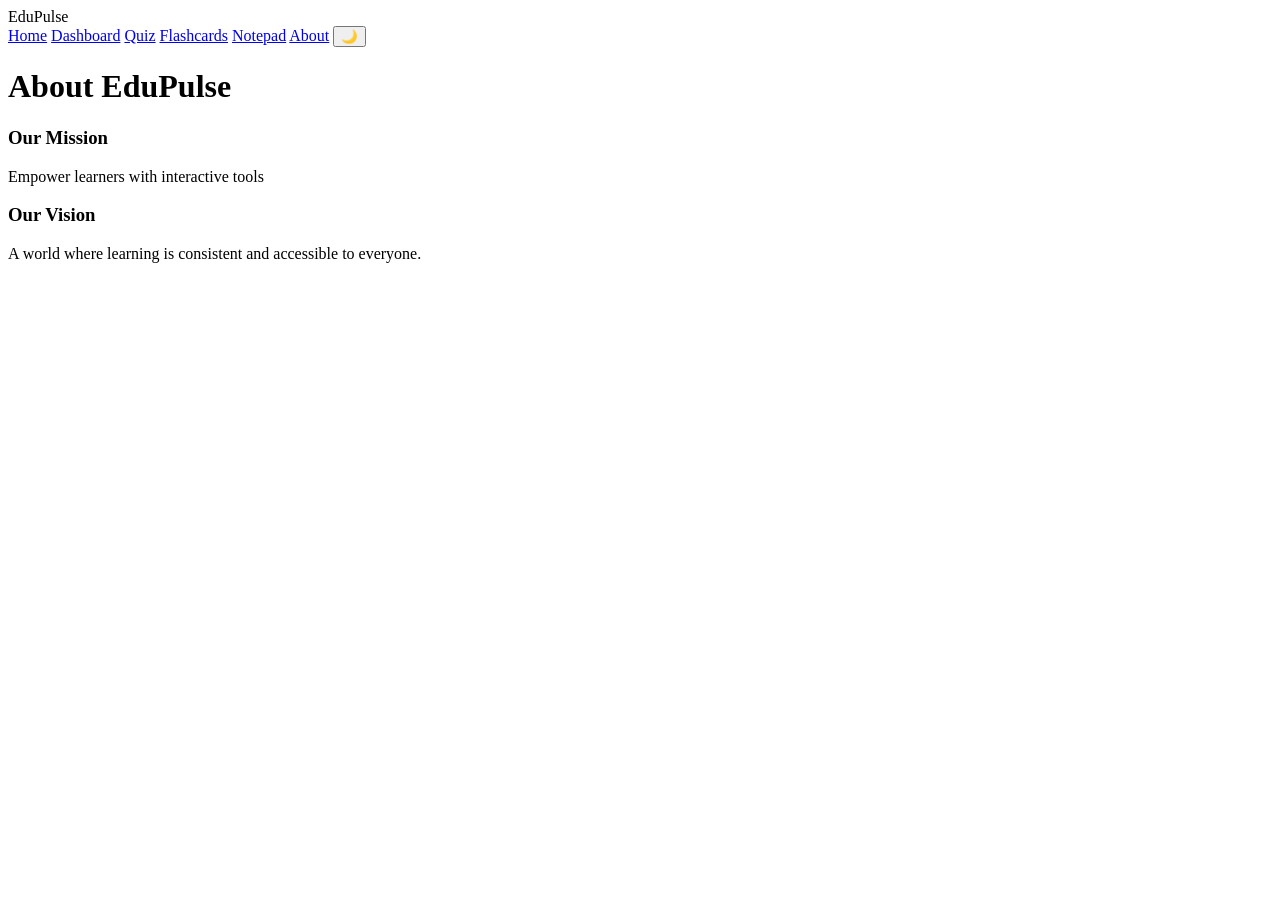
==== about.html @ 2ea5e323 "Add files via upload" ====
<!DOCTYPE html>
<html lang="en" data-theme="dark">
<head>
  <meta charset="UTF-8"/>
  <meta name="viewport" content="width=device-width, initial-scale=1.0"/>
  <title>EduPulse | About</title>
  <link rel="stylesheet" href="css/styles.css"/>
  <link href="https://fonts.googleapis.com/css2?family=Inter:wght@400;600;800&display=swap" rel="stylesheet"/>
</head>
<body>
  <nav class="navbar">
    <div class="logo" onclick="location.href='index.html'">Edu<span>Pulse</span></div>
    <div class="nav-links">
      <a href="index.html">Home</a>
      <a href="dashboard.html">Dashboard</a>
      <a href="quiz.html">Quiz</a>
      <a href="flashcards.html">Flashcards</a>
      <a href="notepad.html">Notepad</a>
      <a href="about.html" class="active">About</a>
      <button id="theme-btn" class="btn-primary" aria-label="Toggle theme">🌙</button>
    </div>
  </nav>

  <main class="container">
    <h1 class="gradient-text">About EduPulse</h1>
    
   
    <section class="card-grid about-grid">
      <div class="glass-card hover-zoom">
        <h3>Our Mission</h3>
        <p>Empower learners with interactive tools</p>
      </div>
      <div class="glass-card hover-zoom">
        <h3>Our Vision</h3>
        <p>A world where learning is consistent and accessible to everyone.</p>
      </div>
    </section>
  </main>

  <script src="js/main.js" defer></script>
</body>
</html>
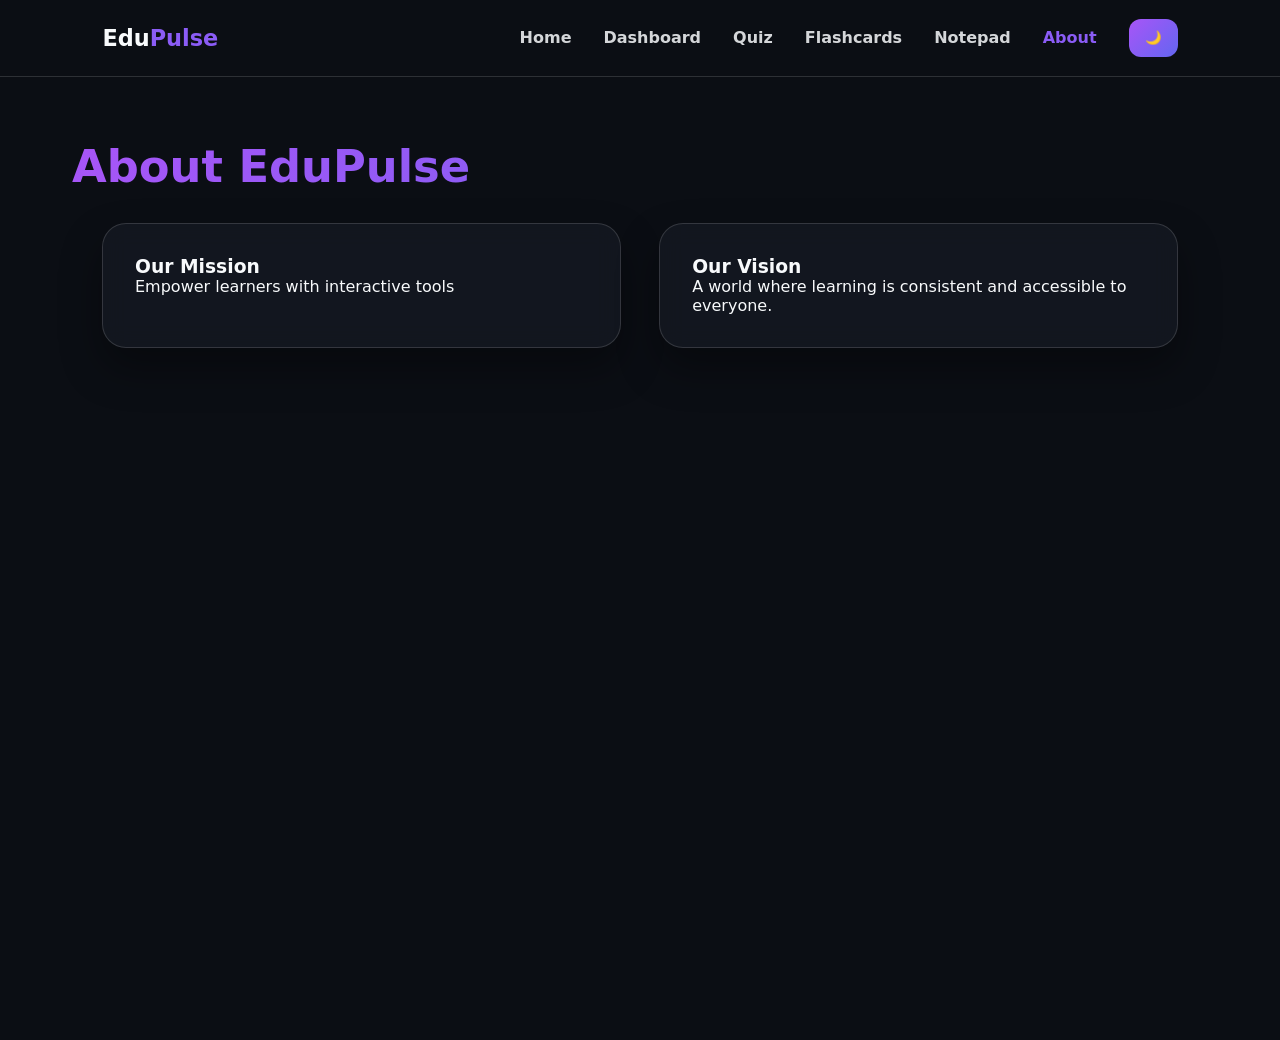
==== commit 9759eca2: "Update about.html" ====
--- a/about.html
+++ b/about.html
@@ -4,7 +4,7 @@
   <meta charset="UTF-8"/>
   <meta name="viewport" content="width=device-width, initial-scale=1.0"/>
   <title>EduPulse | About</title>
-  <link rel="stylesheet" href="css/styles.css"/>
+  <link rel="stylesheet" href="styles.css"/>
   <link href="https://fonts.googleapis.com/css2?family=Inter:wght@400;600;800&display=swap" rel="stylesheet"/>
 </head>
 <body>
@@ -37,6 +37,6 @@
     </section>
   </main>
 
-  <script src="js/main.js" defer></script>
+  <script src="main.js" defer></script>
 </body>
 </html>
--- a/styles.css
+++ b/styles.css
@@ -0,0 +1,196 @@
+:root {
+  --bg: #0b0e14;
+  --card-bg: rgba(23, 28, 38, 0.65);
+  --text: #f8fafc;
+  --accent: #8b5cf6;
+  --accent-2: #6366f1;
+  --glass-border: rgba(255, 255, 255, 0.14);
+  --gradient: linear-gradient(135deg, #a855f7 0%, #6366f1 100%);
+  --shadow-xl: 0 35px 60px -15px rgba(0, 0, 0, 0.6);
+  --shadow: 0 20px 40px rgba(0,0,0,0.35);
+}
+
+/* Light theme overrides */
+[data-theme="light"] {
+  --bg: #f1f5f9;
+  --card-bg: rgba(255,255,255,0.92);
+  --text: #0f172a;
+  --glass-border: rgba(0,0,0,0.14);
+}
+
+/* Base */
+* { box-sizing: border-box; margin: 0; padding: 0; font-family: 'Inter', system-ui, Segoe UI, Roboto, sans-serif; }
+html, body { height: 100%; }
+body { background: var(--bg); color: var(--text); overflow-x: hidden; }
+
+/* Navbar */
+.navbar {
+  position: fixed; top: 0; width: 100%; padding: 1.2rem 8%;
+  display: flex; justify-content: space-between; align-items: center;
+  background: var(--bg); border-bottom: 1px solid var(--glass-border); z-index: 1000;
+}
+.logo { font-weight: 800; font-size: 1.4rem; cursor: pointer; }
+.logo span { color: var(--accent); }
+.nav-links { display: flex; gap: 2rem; align-items: center; }
+.nav-links a { color: var(--text); text-decoration: none; font-weight: 600; opacity: 0.85; }
+.nav-links a.active { opacity: 1; color: var(--accent); }
+.btn-primary { background: var(--gradient); border: none; color: white; padding: 0.7rem 1rem; border-radius: 12px; font-weight: 800; cursor: pointer; }
+.btn-primary.outline { background: transparent; border: 2px solid var(--accent); color: var(--text); }
+.btn-xs { padding: 0.35rem 0.6rem; font-size: 0.8rem; border-radius: 10px; }
+.btn-lg { padding: 1rem 1.6rem; font-size: 1rem; }
+
+/* Layout container */
+.container { max-width: 1200px; margin: 140px auto 80px; padding: 0 2rem; }
+
+/* Hero sections */
+.hero {
+  position: relative;
+  margin-top: 90px;
+  min-height: 40vh;
+  display: flex; align-items: center; justify-content: center;
+  text-align: center;
+}
+.hero-dashboard {
+  background: url('../assets/home-hero.jpg') center/cover no-repeat fixed;
+  min-height: 60vh;
+}
+.hero-overlay { position: absolute; inset: 0; background: rgba(0,0,0,0.45); }
+.hero-content { position: relative; z-index: 1; display: flex; flex-direction: column; gap: 1rem; align-items: center; padding: 2rem; }
+.gradient-text { background: var(--gradient); -webkit-background-clip: text; background-clip: text; color: transparent; font-size: 2.8rem; font-weight: 800; }
+
+/* Glass card */
+.glass-card {
+  background: var(--card-bg); border: 1px solid var(--glass-border); border-radius: 24px; padding: 2rem; box-shadow: var(--shadow);
+  backdrop-filter: blur(12px);
+}
+
+/* Pills */
+.pill { display: inline-block; background: rgba(255,255,255,0.08); border: 1px solid var(--glass-border); border-radius: 999px; padding: 0.35rem 0.8rem; font-size: 0.85rem; font-weight: 700; }
+
+/* Dashboard stats + cards */
+.stats-bar { display: flex; justify-content: center; gap: 1rem; margin: 1.5rem 0 2rem; flex-wrap: wrap; }
+.mini-stat-card { background: var(--card-bg); border: 1px solid var(--accent); padding: 0.6rem 1rem; border-radius: 999px; font-weight: 800; box-shadow: var(--shadow); }
+
+.dashboard-grid { display: grid; grid-template-columns: repeat(auto-fit, minmax(280px, 1fr)); gap: 2.2rem; }
+.feature-card {
+  text-decoration: none; color: var(--text);
+  background: var(--card-bg); border: 1px solid var(--glass-border);
+  border-radius: 24px; padding: 3rem 2rem; box-shadow: var(--shadow-xl); backdrop-filter: blur(12px);
+  display: flex; flex-direction: column; align-items: center; gap: 1rem;
+  transition: transform .25s ease, box-shadow .25s ease, border-color .25s ease, filter .25s ease;
+}
+.feature-card:hover { transform: translateY(-10px) scale(1.03); border-color: var(--accent); box-shadow: 0 40px 80px rgba(99,102,241,0.32); filter: saturate(1.1); }
+.card-icon { font-size: 3.2rem; }
+
+/* Inputs */
+.input-row { display: flex; gap: 1rem; flex-wrap: wrap; align-items: center; }
+.input-group { display: flex; flex-direction: column; gap: 0.5rem; min-width: 220px;margin:30px; }
+label { font-size: 0.95rem; font-weight: 800; opacity: 0.9; letter-spacing: 0.3px; transition: color .2s ease; }
+label:hover { color: var(--accent); }
+input, select, textarea {
+  background: rgba(0,0,0,0.2); border: 1px solid var(--glass-border); border-radius: 12px; color: var(--text); outline: none; padding: 0.8rem; width: 100%;
+}
+input::placeholder, textarea::placeholder { opacity: 0.6; }
+input:focus, select:focus, textarea:focus { border-color: var(--accent); }
+
+/* Quiz (spacious, card-based) */
+.quiz-card {
+  max-width: 900px; margin: 0 auto; position: relative;
+  background: var(--card-bg); border: 1px solid var(--glass-border); border-radius: 20px; padding: 2rem; box-shadow: var(--shadow);
+}
+.quiz-top { display: flex; justify-content: space-between; align-items: center; margin-bottom: 1.5rem; }
+#quiz-timer { font-weight: 800; }
+#question-text { margin-top: 0.5rem; line-height: 1.5; }
+.options-grid { display: grid; grid-template-columns: 1fr 1fr; gap: 1.5rem; margin-top: 1.5rem; }
+.btn-option {
+  padding: 1rem; background: var(--card-bg); border: 1px solid var(--glass-border);
+  border-radius: 15px; cursor: pointer; text-align: center; font-weight: 700;
+  transition: background .25s ease, transform .25s ease, box-shadow .25s ease, color .25s ease;
+}
+.btn-option:hover { background: var(--accent-2); color: white; transform: translateY(-4px) scale(1.03); box-shadow: 0 20px 40px rgba(99,102,241,0.35); }
+.quiz-result { text-align: center; padding: 2rem; }
+.quiz-result .actions { display: flex; gap: 1rem; justify-content: center; margin-top: 1rem; }
+.quiz-result .card-icon { font-size: 3rem; margin-bottom: 0.5rem; }
+#confetti-canvas { position: absolute; inset: 0; width: 100%; height: 100%; pointer-events: none; }
+
+/* Flashcards */
+.card-grid { display: grid; grid-template-columns: repeat(auto-fill, minmax(260px, 1fr)); gap: 1.8rem; margin-top: 2rem; }
+.flashcard { height: 220px; perspective: 1000px; }
+.flashcard-inner { position: relative; width: 100%; height: 100%; transition: transform 0.6s; transform-style: preserve-3d; cursor: pointer; }
+.flashcard.flipped .flashcard-inner { transform: rotateY(180deg); }
+.flashcard-front, .flashcard-back {
+  position: absolute; width: 100%; height: 100%; backface-visibility: hidden;
+  padding: 1rem; border-radius: 16px; display: flex; align-items: center; justify-content: center; text-align: center; border: 1px solid var(--glass-border);
+}
+.flashcard-front { background: var(--card-bg); font-weight: 700; }
+.flashcard-back { background: var(--gradient); color: white; transform: rotateY(180deg); }
+.btn-delete { background: rgba(0,0,0,0.25); border: none; color: white; padding: 6px 12px; border-radius: 8px; margin-top: 10px; cursor: pointer; }
+
+/* Notepad */
+.notes-board { display: grid; grid-template-columns: repeat(auto-fill, minmax(200px, 1fr)); gap: 2rem; margin-top: 2rem; }
+.note {
+  position: relative; min-height: 140px; padding: 1rem; border-radius: 12px; color: #0f172a; box-shadow: var(--shadow);
+  transition: transform .2s ease, box-shadow .2s ease;
+}
+.note:hover { transform: translateY(-4px); box-shadow: 0 25px 50px rgba(0,0,0,0.35); }
+.note .delete { position: absolute; top: 8px; right: 8px; background: rgba(0,0,0,0.1); border: none; color: #0f172a; padding: 4px 8px; border-radius: 8px; cursor: pointer; }
+
+/* Chatbot */
+.chat-fab {
+  position: fixed; bottom: 24px; right: 24px; width: 56px; height: 56px; border-radius: 50%;
+  background: var(--gradient); color: white; border: none; box-shadow: var(--shadow-xl); cursor: pointer; z-index: 900;
+  display: inline-flex; align-items: center; justify-content: center; font-size: 1.4rem;
+}
+.chatbot-container {
+  position: fixed; bottom: 24px; right: 24px; width: 360px; height: 460px;
+  background: var(--card-bg); border: 1px solid var(--glass-border); border-radius: 18px;
+  display: flex; flex-direction: column; overflow: hidden; box-shadow: var(--shadow-xl); z-index: 950;
+}
+.chat-header { background: var(--gradient); color: white; padding: 0.8rem 1rem; font-weight: 800; display: flex; justify-content: space-between; align-items: center; }
+.chat-messages { flex: 1; overflow-y: auto; padding: 0.8rem; display: flex; flex-direction: column; gap: 8px; }
+.message { padding: 10px 12px; border-radius: 10px; max-width: 85%; font-size: 0.92rem; line-height: 1.4; }
+.user-msg { background: var(--accent); color: white; align-self: flex-end; }
+.bot-msg { background: rgba(255,255,255,0.08); border: 1px solid var(--glass-border); align-self: flex-start; }
+.chat-input-area { display: flex; gap: 0.5rem; padding: 0.8rem; border-top: 1px solid var(--glass-border); }
+
+/* About page (animated, square-like cards) */
+.about-hero { padding: 3rem; margin-bottom: 2rem; text-align: center;}
+.about-hero h2 { font-size: 2rem; margin-bottom: 1.6rem; }
+.about-hero p { max-width: 800px; margin: 0 auto; opacity: 0.9; line-height: 1.6;  }
+
+.card-grid.about-grid { display: grid; grid-template-columns: repeat(auto-fit, minmax(280px, 1fr)); gap: 2.4rem; margin-top: 2rem; margin:30px; }
+.about-card {
+  background: var(--card-bg); border: 1px solid var(--glass-border); border-radius: 20px;
+  padding: 2rem; min-height: 280px; text-align: center;
+  display: flex; flex-direction: column; align-items: center; justify-content: center;
+  box-shadow: var(--shadow); backdrop-filter: blur(12px);
+  transition: transform .3s ease, box-shadow .3s ease, border-color .3s ease;
+  animation: fadeUp 0.8s ease both;
+
+}
+.about-card:hover { transform: translateY(-10px) scale(1.05) rotate(-1deg); border-color: var(--accent); box-shadow: 0 30px 60px rgba(99,102,241,0.35); }
+.about-card .icon { font-size: 2.5rem; margin-bottom: 1rem; color: var(--accent); }
+.about-card h3 { font-size: 1.3rem; margin-bottom: 25px; }
+.about-card p { opacity: 0.85; line-height: 1.6; max-width: 90%; margin-top:0.8rem} 
+
+/* Animations */
+@keyframes fadeUp { from { opacity: 0; transform: translateY(20px); } to { opacity: 1; transform: translateY(0); } }
+
+/* Utilities */
+.hidden { display: none !important; }
+
+/* Responsive */
+@media (max-width: 992px) {
+  .hero { min-height: 35vh; }
+  .gradient-text { font-size: 2.3rem; }
+}
+@media (max-width: 768px) {
+  .options-grid { grid-template-columns: 1fr; }
+  .nav-links { gap: 1rem; }
+  .chatbot-container { width: 92vw; right: 4vw; }
+}
+@media (max-width: 480px) {
+  .navbar { padding: 1rem 6%; }
+  .gradient-text { font-size: 1.9rem; }
+  .feature-card { padding: 2rem 1.4rem; }
+}
